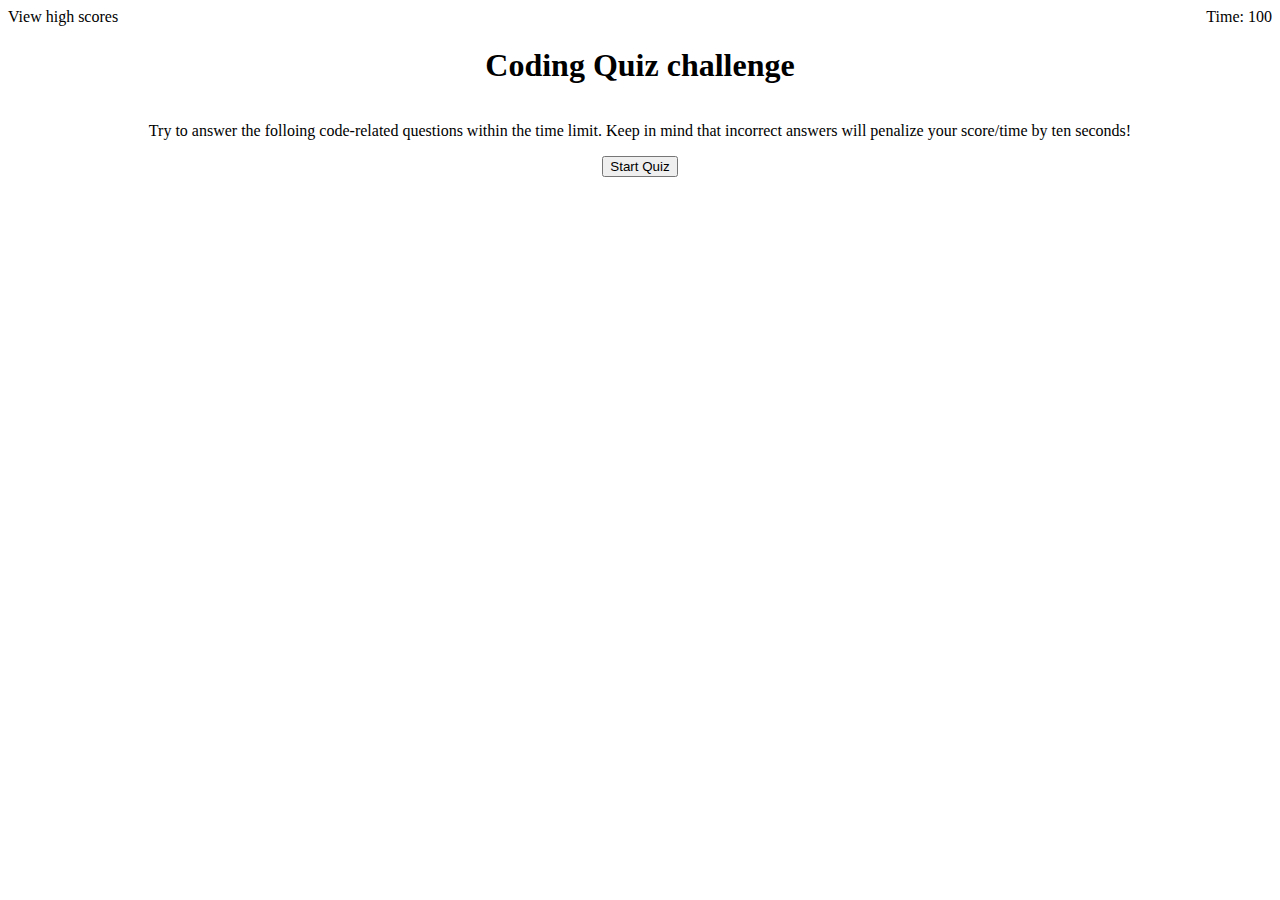
==== index.html @ b60a9a4d "initial commit, skeleton" ====
<!DOCTYPE html>
<html lang="en">
<head>
    <meta charset="UTF-8">
    <meta http-equiv="X-UA-Compatible" content="IE=edge">
    <meta name="viewport" content="width=device-width, initial-scale=1.0">
    <title>Code Quiz</title>
    <script src="quiz.js"></script>
    <link rel="stylesheet" type="text/css" href="./style.css" media="screen"/>
</head>
<startscreen>
    <header class="top-row">
        <div id="highscores">
            View high scores
        </div>
        <div id="time">Time: 100</div>
    </header>
    <main class="challenge">
        <h1 id="startH1">Coding Quiz challenge</h1>
        <p id="startP">Try to answer the folloing code-related questions within the time limit. Keep in mind that incorrect answers will penalize your score/time by ten seconds!</p>
        <div id="start-button-container">
            <button id = "start-button" onclick="quizstart()">Start Quiz</button>
        </div>
    </main>
    <footer>
        <p id="progress"></p>
    </footer>
</startscreen>

</html>
---- style.css ----
header {
    display: flex;
    flex-direction: row;
    justify-content: space-between;
}

main{
    display: flex;
    flex-direction: column;
    align-items: center;
}

body {
    background-color:white;
}
 
.grid {
    width: 600px;
    height: 500px;
    margin: 0 auto;
    background-color: #fff;
    padding: 10px 50px 50px 50px;
    border: 2px solid #cbcbcb;
    
}
 
.grid h1 {
    font-family: "sans-serif";
    background-color: #01BBFF;
    font-size: 60px;
    text-align: center;
    color: #ffffff;
    padding: 2px 0px;
    
}
 
#score {
    color: #01BBFF;
    text-align: center;
    font-size: 30px;
}
 
.grid #question {
    font-family: "arial";
    font-size: 30px;
    color: black;
}
 
.buttons {
    margin-top: 30px;
    display: flex;
    flex-direction: column;
}
 
#btn0, #btn1, #btn2, #btn3 {
    background-color: indigo;
    width: 250px;
    font-size: 20px;
    color: #fff;
    margin: 10px 40px 10px 0px;
    padding: 10px 10px;
    border-radius: 5px;
}
 
#btn0:hover, #btn1:hover, #btn2:hover, #btn3:hover {
    cursor: pointer;
    background-color:plum;
}
 
#btn0:focus, #btn1:focus, #btn2:focus, #btn3:focus {
    outline: 0;
}
 
#progress {
    color: #2b2b2b;
    font-size: 18px;
}
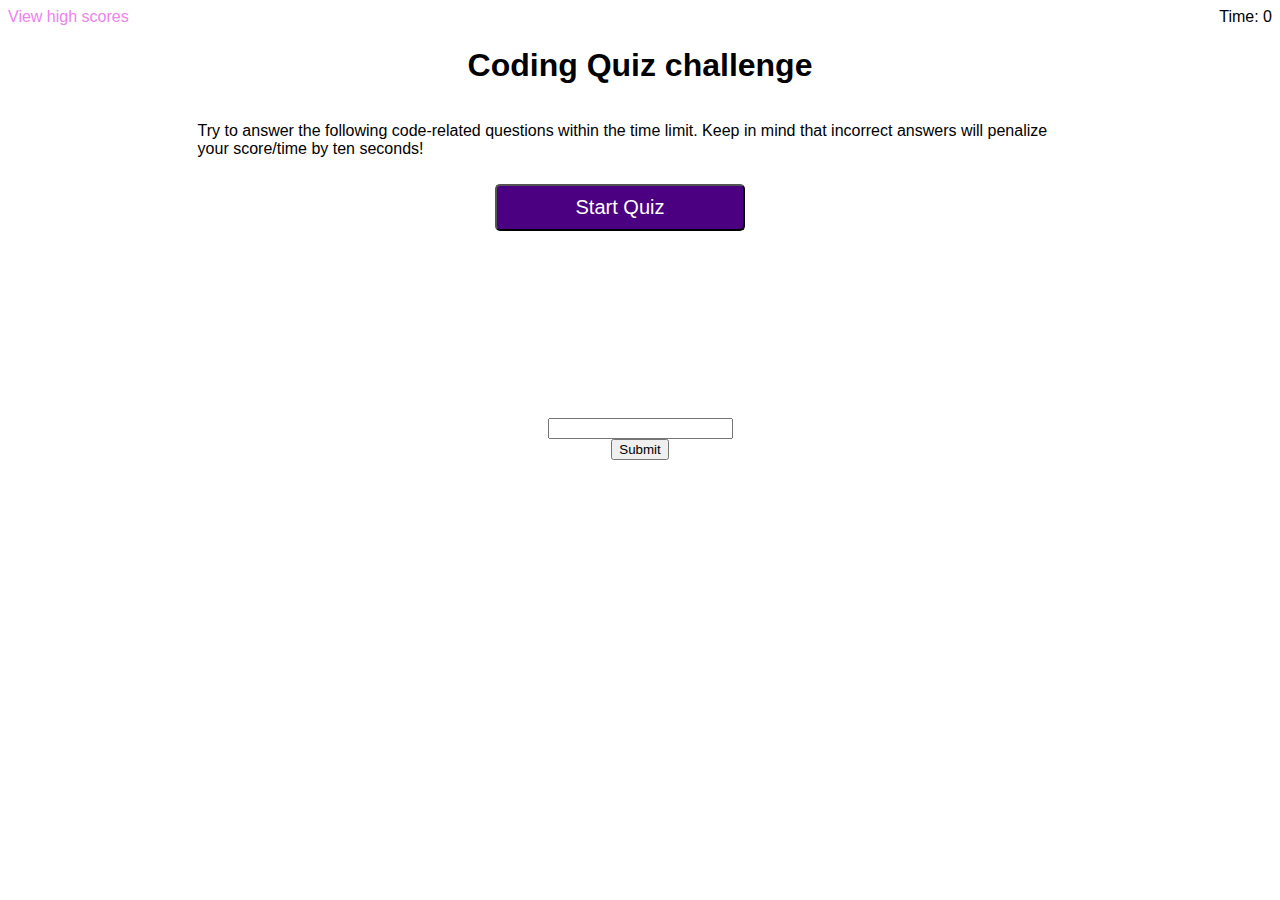
==== commit a3c7477d: "quiz built and styles modified" ====
--- a/index.html
+++ b/index.html
@@ -5,27 +5,36 @@
     <meta http-equiv="X-UA-Compatible" content="IE=edge">
     <meta name="viewport" content="width=device-width, initial-scale=1.0">
     <title>Code Quiz</title>
-    <script src="quiz.js"></script>
     <link rel="stylesheet" type="text/css" href="./style.css" media="screen"/>
 </head>
-<startscreen>
+<body>
     <header class="top-row">
         <div id="highscores">
             View high scores
         </div>
-        <div id="time">Time: 100</div>
+        <div id="time">Time: 0</div>
     </header>
-    <main class="challenge">
+    <main id="challenge">
         <h1 id="startH1">Coding Quiz challenge</h1>
-        <p id="startP">Try to answer the folloing code-related questions within the time limit. Keep in mind that incorrect answers will penalize your score/time by ten seconds!</p>
+        <p id="startP">Try to answer the following code-related questions within the time limit. Keep in mind that incorrect answers will penalize your score/time by ten seconds!</p>
         <div id="start-button-container">
-            <button id = "start-button" onclick="quizstart()">Start Quiz</button>
+            <button id="startB" onClick="quizstart()">
+                Start Quiz
+            </button>
         </div>
+        
+        <input id="form" type="form">
+        <input type="submit">
+
+        <footer id="footer">
+            <p id="progress"></p>
+        </footer>
+
     </main>
-    <footer>
-        <p id="progress"></p>
-    </footer>
-</startscreen>
+
+
+    <script src="quiz.js"></script>
+</body>
 
 </html>
 
--- a/style.css
+++ b/style.css
@@ -1,3 +1,6 @@
+* {
+    font-family: arial;
+}
 
 header {
     display: flex;
@@ -8,11 +11,22 @@
 main{
     display: flex;
     flex-direction: column;
+    align-self: center;
     align-items: center;
+    justify-content: center;
+    padding: 0 15% 5% 15%;
 }
 
 body {
     background-color:white;
+}
+
+#highscores {
+    color: violet;
+}
+
+#start-button-container {
+    margin-bottom: 20%;
 }
  
 .grid {
@@ -26,7 +40,6 @@
 }
  
 .grid h1 {
-    font-family: "sans-serif";
     background-color: #01BBFF;
     font-size: 60px;
     text-align: center;
@@ -46,14 +59,14 @@
     font-size: 30px;
     color: black;
 }
- 
-.buttons {
+
+#buttons {
     margin-top: 30px;
     display: flex;
     flex-direction: column;
 }
  
-#btn0, #btn1, #btn2, #btn3 {
+#btn0, #btn1, #btn2, #btn3, #startB {
     background-color: indigo;
     width: 250px;
     font-size: 20px;
@@ -63,16 +76,27 @@
     border-radius: 5px;
 }
  
-#btn0:hover, #btn1:hover, #btn2:hover, #btn3:hover {
+#btn0:hover, #btn1:hover, #btn2:hover, #btn3:hover, #startB:hover {
     cursor: pointer;
     background-color:plum;
 }
  
-#btn0:focus, #btn1:focus, #btn2:focus, #btn3:focus {
+#btn0:focus, #btn1:focus, #btn2:focus, #btn3:focus, #startB:focus {
     outline: 0;
 }
  
 #progress {
-    color: #2b2b2b;
+    color:grey;
     font-size: 18px;
+}
+
+#footer {
+    margin: 10% 0;
+    padding: 0 50%;
+    border-top: 2px solid grey;
+    visibility: hidden;
+}
+
+#progress {
+    text-align: start;
 }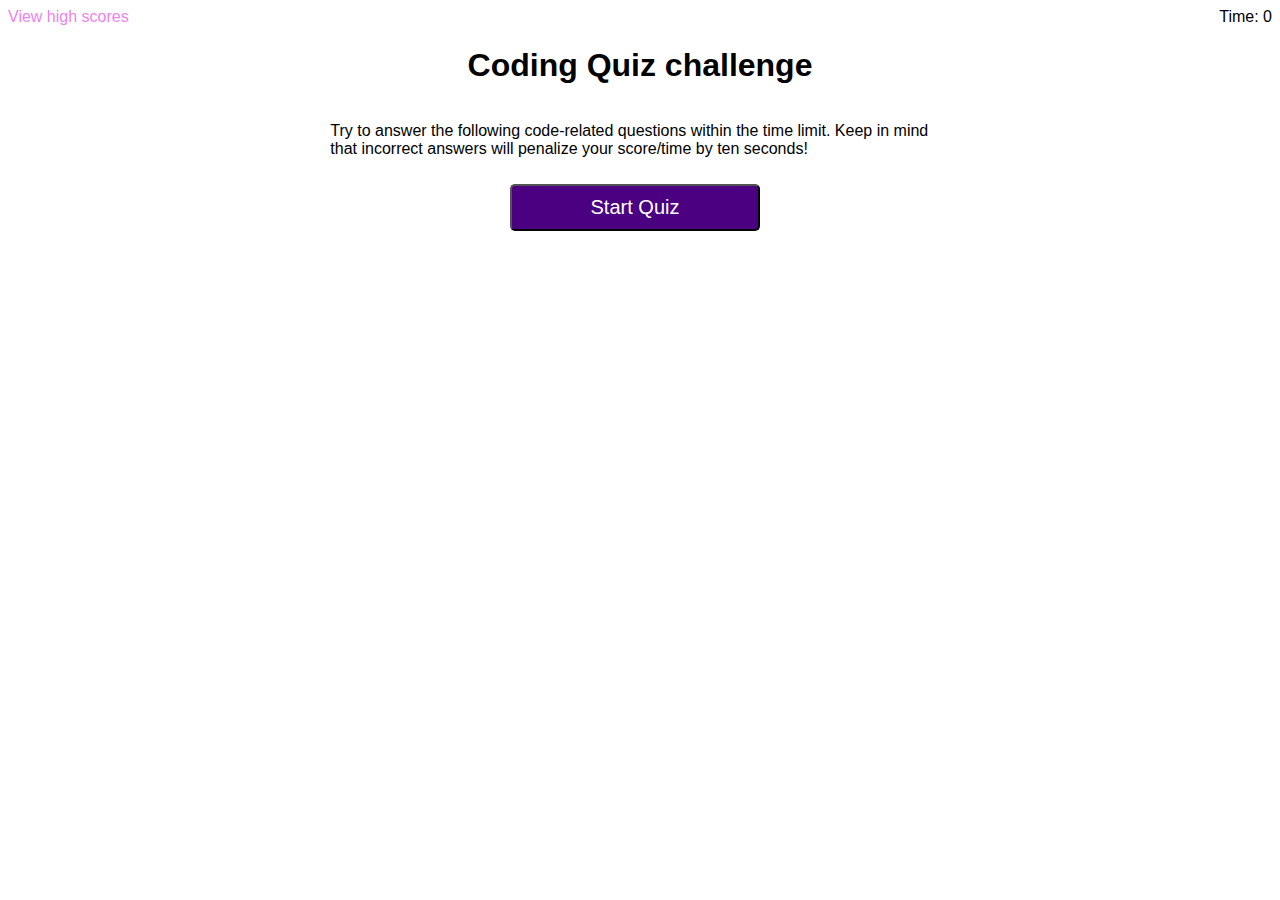
==== commit 739fee3e: "submit score" ====
--- a/index.html
+++ b/index.html
@@ -23,8 +23,11 @@
             </button>
         </div>
         
-        <input id="form" type="form">
-        <input type="submit">
+        <div id="score-submit">
+            <input type="submit" id="submit" onClick = "saveScore()">
+            <input id="form" type="form" name = "initials">
+            <label for="initials" id="score-label">Enter initials: </label>
+        </div>
 
         <footer id="footer">
             <p id="progress"></p>
--- a/style.css
+++ b/style.css
@@ -11,10 +11,32 @@
 main{
     display: flex;
     flex-direction: column;
-    align-self: center;
+    padding: 0 15% 5% 15%;
+}
+
+
+#startH1, #startB, #start-button-container, #startP {
+    display: flex;
+    flex-direction: column;
+    justify-content: center;
     align-items: center;
+    padding: 0 15%;
+}
+
+p {
+    font-size: 16px;
+    font-weight: normal;
+    display: flex;
+    flex-direction: row;
+}
+
+#progress {
+    display: flex;
+    flex-direction: column;
     justify-content: center;
-    padding: 0 15% 5% 15%;
+    align-items: center;
+    color:grey;
+    font-size: 18px;
 }
 
 body {
@@ -25,8 +47,14 @@
     color: violet;
 }
 
+#score-p {
+    font-style: unset;
+}
+
 #start-button-container {
     margin-bottom: 20%;
+    display: flex;
+    align-items: center;
 }
  
 .grid {
@@ -49,12 +77,15 @@
 }
  
 #score {
-    color: #01BBFF;
+    display: flex;
+    display: inline-block;
+    text-align: left;
+    /* color: #01BBFF;
     text-align: center;
-    font-size: 30px;
+    font-size: 30px; */
 }
  
-.grid #question {
+#question {
     font-family: "arial";
     font-size: 30px;
     color: black;
@@ -71,32 +102,47 @@
     width: 250px;
     font-size: 20px;
     color: #fff;
-    margin: 10px 40px 10px 0px;
+    margin: 10px 10px 10px 0px;
     padding: 10px 10px;
     border-radius: 5px;
 }
  
-#btn0:hover, #btn1:hover, #btn2:hover, #btn3:hover, #startB:hover {
+#btn0:hover, #btn1:hover, #btn2:hover, #btn3:hover, #startB:hover, #submit:hover {
     cursor: pointer;
     background-color:plum;
 }
  
-#btn0:focus, #btn1:focus, #btn2:focus, #btn3:focus, #startB:focus {
+#btn0:focus, #btn1:focus, #btn2:focus, #btn3:focus, #startB:focus, #submit:focus {
     outline: 0;
 }
- 
-#progress {
-    color:grey;
-    font-size: 18px;
-}
+
 
 #footer {
-    margin: 10% 0;
+    margin-top: 10%;
     padding: 0 50%;
     border-top: 2px solid grey;
     visibility: hidden;
 }
 
-#progress {
-    text-align: start;
+#score-submit {
+    display: flex;
+    align-items: baseline;
+    flex-direction: row-reverse;
+    justify-content: flex-end;
+    visibility: hidden;
+}
+
+#submit {
+    background-color: indigo;
+    color: #fff;
+    border-radius: 5px;
+    margin: 0 0 0 5px;
+}
+
+#score-label {
+    margin:0 5px 0 0;
+}
+
+#form {
+    max-width: 30%;
 }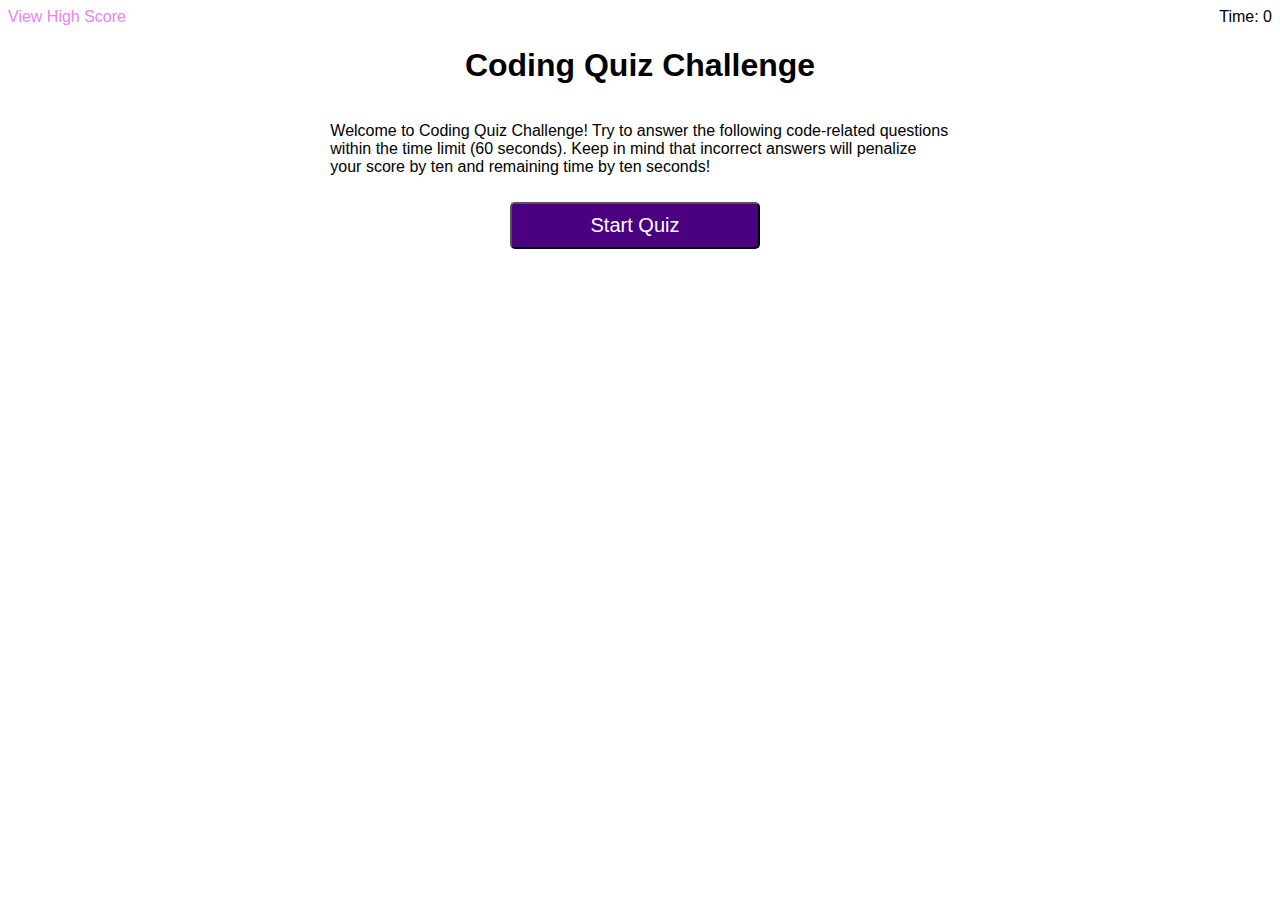
==== commit 64812e26: "fix high score screen and local storage functions" ====
--- a/index.html
+++ b/index.html
@@ -8,33 +8,33 @@
     <link rel="stylesheet" type="text/css" href="./style.css" media="screen"/>
 </head>
 <body>
-    <header class="top-row">
+    <header class="top-row" id="top-row">
         <div id="highscores">
-            View high scores
+            View High Score
         </div>
         <div id="time">Time: 0</div>
     </header>
+
     <main id="challenge">
-        <h1 id="startH1">Coding Quiz challenge</h1>
-        <p id="startP">Try to answer the following code-related questions within the time limit. Keep in mind that incorrect answers will penalize your score/time by ten seconds!</p>
+        <h1 id="startH1">Coding Quiz Challenge</h1>
+        <p id="startP">Welcome to Coding Quiz Challenge! Try to answer the following code-related questions within the time limit (60 seconds). Keep in mind that incorrect answers will penalize your score by ten and remaining time by ten seconds!</p>
         <div id="start-button-container">
-            <button id="startB" onClick="quizstart()">
+
+
+            <button id="startB">
                 Start Quiz
             </button>
         </div>
-        
         <div id="score-submit">
-            <input type="submit" id="submit" onClick = "saveScore()">
-            <input id="form" type="form" name = "initials">
+            <input type="submit" id="submit">
+            <input type="text" id = "initials">
             <label for="initials" id="score-label">Enter initials: </label>
         </div>
 
         <footer id="footer">
             <p id="progress"></p>
         </footer>
-
     </main>
-
 
     <script src="quiz.js"></script>
 </body>
--- a/style.css
+++ b/style.css
@@ -97,7 +97,7 @@
     flex-direction: column;
 }
  
-#btn0, #btn1, #btn2, #btn3, #startB {
+#btn0, #btn1, #btn2, #btn3, #startB, #back {
     background-color: indigo;
     width: 250px;
     font-size: 20px;
@@ -106,13 +106,22 @@
     padding: 10px 10px;
     border-radius: 5px;
 }
+
+#hsButtonContainer {
+    display: flex;
+    flex-direction: row;
+}
+
+#back  {
+    max-width: fit-content;
+}
  
-#btn0:hover, #btn1:hover, #btn2:hover, #btn3:hover, #startB:hover, #submit:hover {
+#btn0:hover, #btn1:hover, #btn2:hover, #btn3:hover, #startB:hover, #submit:hover, #back:hover{
     cursor: pointer;
     background-color:plum;
 }
  
-#btn0:focus, #btn1:focus, #btn2:focus, #btn3:focus, #startB:focus, #submit:focus {
+#btn0:focus, #btn1:focus, #btn2:focus, #btn3:focus, #startB:focus, #submit:focus, #back:focus{
     outline: 0;
 }
 
@@ -145,4 +154,15 @@
 
 #form {
     max-width: 30%;
+}
+
+#score-board {
+    background-color: lavender;
+    max-width: 50%;
+    padding: 10px 10px;
+}
+
+#initials:focus {
+    outline: none !important;
+    border-color:lightskyblue;
 }